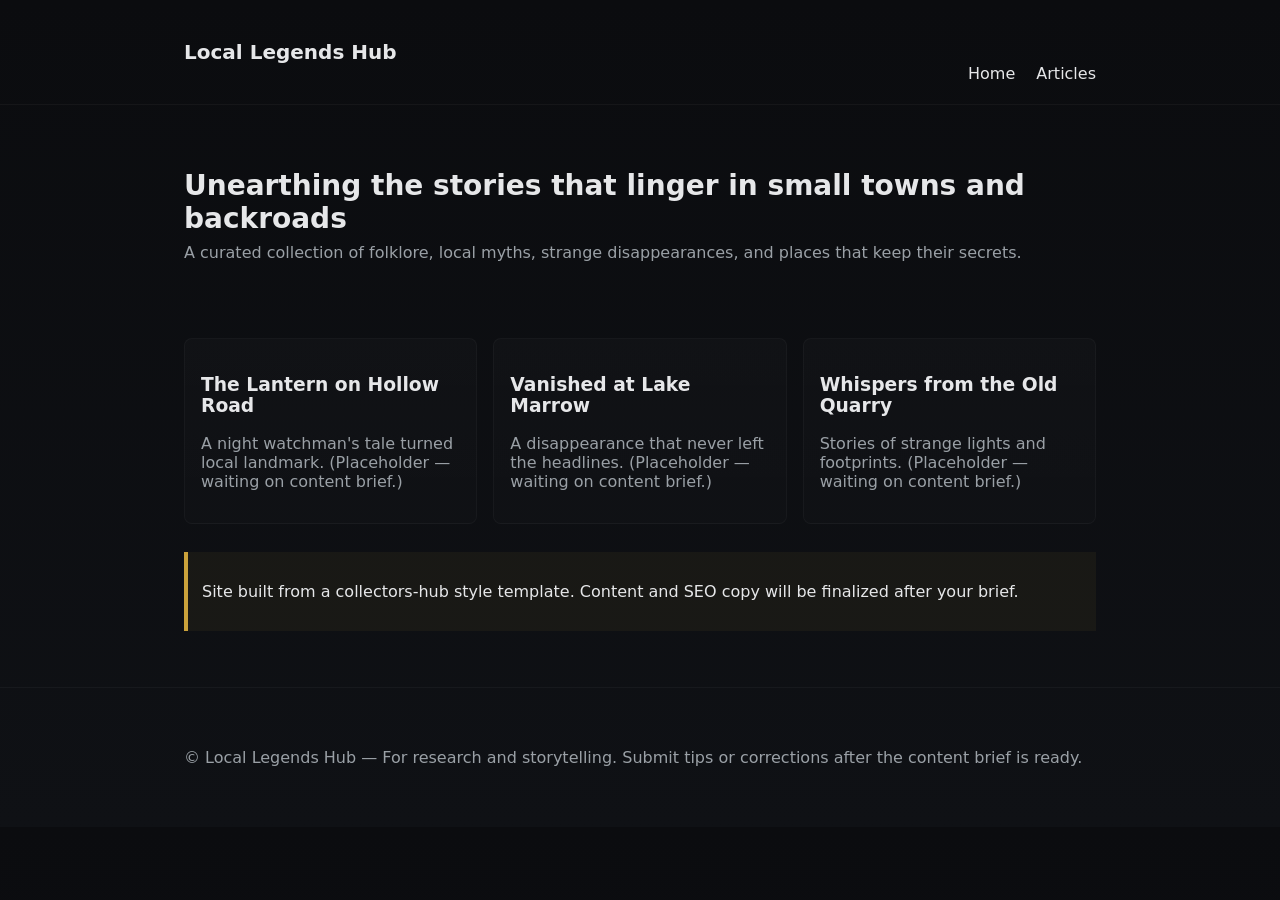
==== index.html @ 5d2cd40d "Initial site: Legends Ledger — homepage and articles list" ====
<!doctype html>
<html lang="en">
<head>
  <meta charset="utf-8" />
  <meta name="viewport" content="width=device-width,initial-scale=1" />
  <title>Local Legends Hub — Curiosities, Myths & Mysteries</title>
  <meta name="description" content="A curated collection of local legends, folklore, disappearances, and uncanny stories. Ready for a content brief and SEO copy." />
  <link rel="stylesheet" href="/assets/styles.css" />
</head>
<body>
  <header class="site-header">
    <div class="container">
      <h1 class="site-title">Local Legends Hub</h1>
      <nav>
        <a href="/">Home</a>
        <a href="/articles.html">Articles</a>
      </nav>
    </div>
  </header>

  <main class="container">
    <section class="hero">
      <h2>Unearthing the stories that linger in small towns and backroads</h2>
      <p class="lead">A curated collection of folklore, local myths, strange disappearances, and places that keep their secrets.</p>
    </section>

    <section class="preview-grid">
      <article class="card">
        <h3>The Lantern on Hollow Road</h3>
        <p class="muted">A night watchman's tale turned local landmark. (Placeholder — waiting on content brief.)</p>
      </article>

      <article class="card">
        <h3>Vanished at Lake Marrow</h3>
        <p class="muted">A disappearance that never left the headlines. (Placeholder — waiting on content brief.)</p>
      </article>

      <article class="card">
        <h3>Whispers from the Old Quarry</h3>
        <p class="muted">Stories of strange lights and footprints. (Placeholder — waiting on content brief.)</p>
      </article>
    </section>

    <section class="callout">
      <p>Site built from a collectors-hub style template. Content and SEO copy will be finalized after your brief.</p>
    </section>
  </main>

  <footer class="site-footer">
    <div class="container">
      <p>© Local Legends Hub — For research and storytelling. Submit tips or corrections after the content brief is ready.</p>
    </div>
  </footer>

  <script src="/assets/main.js"></script>
</body>
</html>
---- assets/styles.css ----
:root{--bg:#0f1115;--card:#121316;--muted:#9aa0a6;--accent:#cba23b;--text:#e6e7e9}
*{box-sizing:border-box}
body{margin:0;font-family:Inter,system-ui,-apple-system,Segoe UI,Roboto,'Helvetica Neue',Arial;color:var(--text);background:linear-gradient(180deg,#0b0c0f 0%,#0f1115 100%);}
.container{max-width:960px;margin:0 auto;padding:24px}
.site-header{border-bottom:1px solid rgba(255,255,255,0.04);padding:16px 0}
.site-title{margin:0;font-size:20px}
.site-header nav{float:right}
.site-header a{color:var(--text);margin-left:16px;text-decoration:none}
.hero{padding:40px 0}
.hero.small{padding:24px 0}
.hero h2{margin:0;font-size:28px}
.lead{color:var(--muted);margin-top:8px}
.preview-grid{display:grid;grid-template-columns:repeat(auto-fit,minmax(220px,1fr));gap:16px;margin-top:20px}
.card{background:linear-gradient(180deg,rgba(255,255,255,0.02),rgba(255,255,255,0.01));padding:16px;border-radius:8px;border:1px solid rgba(255,255,255,0.03)}
.muted{color:var(--muted)}
.callout{margin-top:28px;padding:14px;background:rgba(203,162,59,0.06);border-left:4px solid var(--accent)}
.site-footer{border-top:1px solid rgba(255,255,255,0.04);padding:20px;margin-top:32px;color:var(--muted)}
.filters{margin:12px 0}
.topics{list-style:none;padding:0;display:flex;gap:12px;color:var(--muted)}
.articles-grid{display:grid;grid-template-columns:repeat(auto-fit,minmax(280px,1fr));gap:18px;margin-top:18px}
.article-card{background:var(--card);padding:18px;border-radius:8px;border:1px solid rgba(255,255,255,0.03)}
.article-card h3{margin:0 0 8px 0;font-size:18px}
.meta{display:block;font-weight:400;color:var(--muted);font-size:13px;margin-top:6px}
.teaser{color:var(--muted);margin:8px 0}
.source{color:var(--accent);text-decoration:none;font-size:13px}
@media (max-width:600px){.site-header nav{float:none;margin-top:8px;text-align:right}}
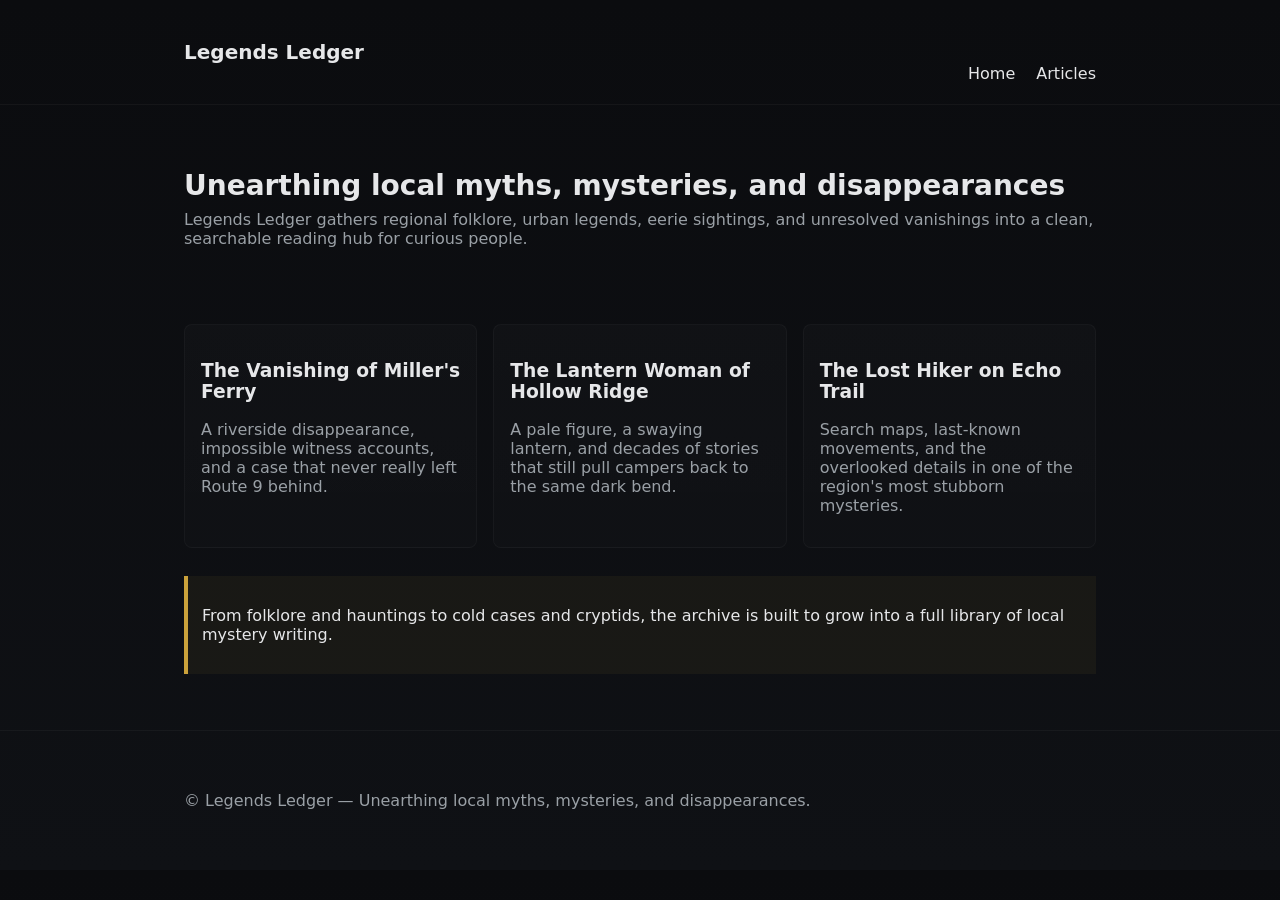
==== commit 650133d2: "Polish Legends Ledger branding and pathing" ====
--- a/index.html
+++ b/index.html
@@ -3,55 +3,55 @@
 <head>
   <meta charset="utf-8" />
   <meta name="viewport" content="width=device-width,initial-scale=1" />
-  <title>Local Legends Hub — Curiosities, Myths & Mysteries</title>
-  <meta name="description" content="A curated collection of local legends, folklore, disappearances, and uncanny stories. Ready for a content brief and SEO copy." />
-  <link rel="stylesheet" href="/assets/styles.css" />
+  <title>Legends Ledger — Local Myths, Mysteries & Unsolved Disappearances</title>
+  <meta name="description" content="Dive into a curated map of regional folklore, urban legends, and cold-case disappearances — bite-size histories, eyewitness accounts, and resources for curious readers." />
+  <link rel="stylesheet" href="assets/styles.css" />
 </head>
 <body>
   <header class="site-header">
     <div class="container">
-      <h1 class="site-title">Local Legends Hub</h1>
+      <h1 class="site-title">Legends Ledger</h1>
       <nav>
-        <a href="/">Home</a>
-        <a href="/articles.html">Articles</a>
+        <a href="index.html">Home</a>
+        <a href="articles.html">Articles</a>
       </nav>
     </div>
   </header>
 
   <main class="container">
     <section class="hero">
-      <h2>Unearthing the stories that linger in small towns and backroads</h2>
-      <p class="lead">A curated collection of folklore, local myths, strange disappearances, and places that keep their secrets.</p>
+      <h2>Unearthing local myths, mysteries, and disappearances</h2>
+      <p class="lead">Legends Ledger gathers regional folklore, urban legends, eerie sightings, and unresolved vanishings into a clean, searchable reading hub for curious people.</p>
     </section>
 
     <section class="preview-grid">
       <article class="card">
-        <h3>The Lantern on Hollow Road</h3>
-        <p class="muted">A night watchman's tale turned local landmark. (Placeholder — waiting on content brief.)</p>
+        <h3>The Vanishing of Miller's Ferry</h3>
+        <p class="muted">A riverside disappearance, impossible witness accounts, and a case that never really left Route 9 behind.</p>
       </article>
 
       <article class="card">
-        <h3>Vanished at Lake Marrow</h3>
-        <p class="muted">A disappearance that never left the headlines. (Placeholder — waiting on content brief.)</p>
+        <h3>The Lantern Woman of Hollow Ridge</h3>
+        <p class="muted">A pale figure, a swaying lantern, and decades of stories that still pull campers back to the same dark bend.</p>
       </article>
 
       <article class="card">
-        <h3>Whispers from the Old Quarry</h3>
-        <p class="muted">Stories of strange lights and footprints. (Placeholder — waiting on content brief.)</p>
+        <h3>The Lost Hiker on Echo Trail</h3>
+        <p class="muted">Search maps, last-known movements, and the overlooked details in one of the region's most stubborn mysteries.</p>
       </article>
     </section>
 
     <section class="callout">
-      <p>Site built from a collectors-hub style template. Content and SEO copy will be finalized after your brief.</p>
+      <p>From folklore and hauntings to cold cases and cryptids, the archive is built to grow into a full library of local mystery writing.</p>
     </section>
   </main>
 
   <footer class="site-footer">
     <div class="container">
-      <p>© Local Legends Hub — For research and storytelling. Submit tips or corrections after the content brief is ready.</p>
+      <p>© Legends Ledger — Unearthing local myths, mysteries, and disappearances.</p>
     </div>
   </footer>
 
-  <script src="/assets/main.js"></script>
+  <script src="assets/main.js"></script>
 </body>
-</html>+</html>
